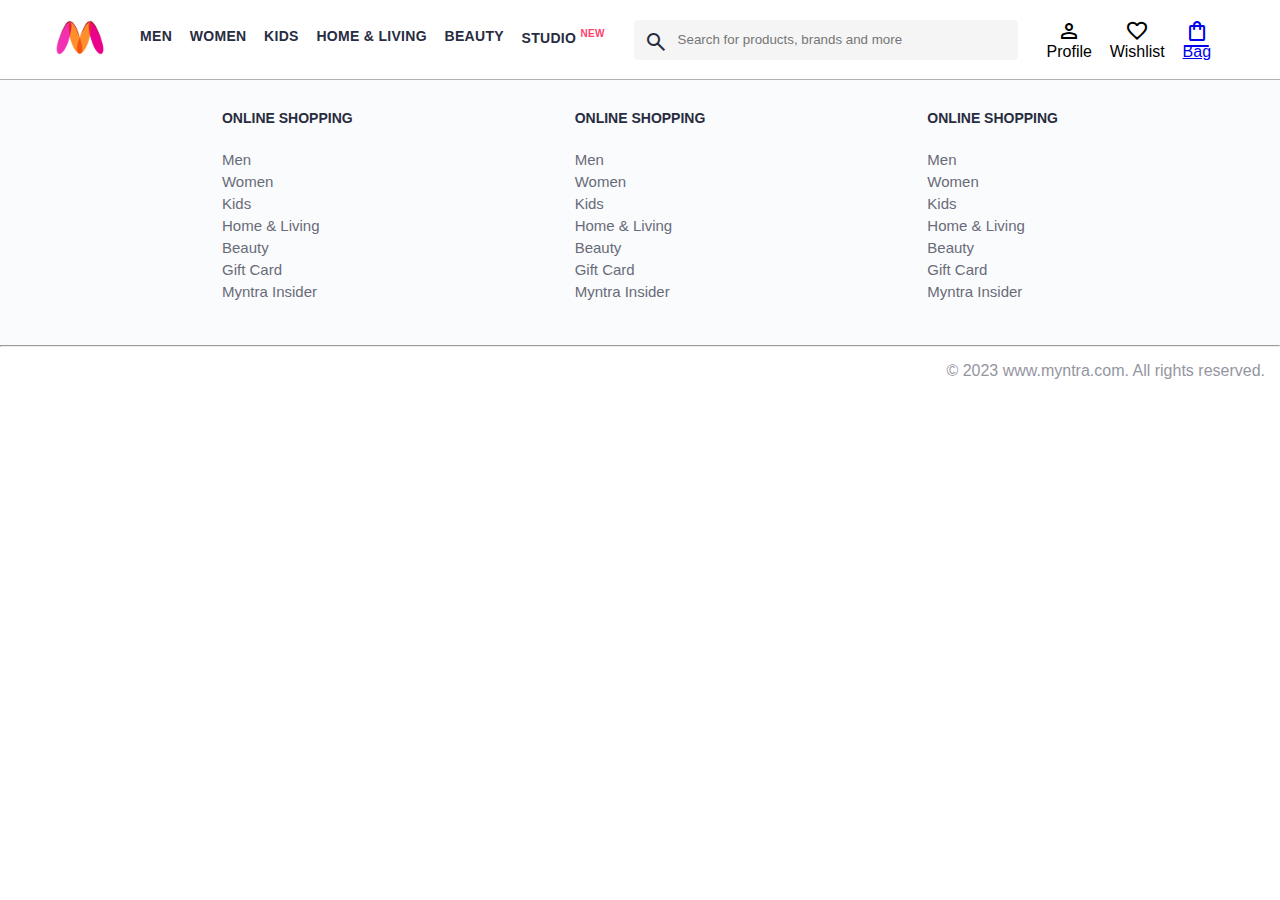
==== index.html @ 6448bfed "add" ====
<!DOCTYPE html>
<html lang="en">
<head>
    <title>Myntra Functional Clone</title>
    <link rel="stylesheet" href="css/index.css">
    <link rel="stylesheet" href="https://fonts.googleapis.com/css2?family=Material+Symbols+Outlined:opsz,wght,FILL,GRAD@20..48,100..700,0..1,-50..200" />
</head>
<body>
    <header>
        <div class="logo_container">
            <a href="#"><img class="myntra_home" src="images/myntra_logo.webp" alt="Myntra Home"></a>
        </div>
        <nav class="nav_bar">
            <a href="#">Men</a>
            <a href="#">Women</a>
            <a href="#">Kids</a>
            <a href="#">Home & Living</a>
            <a href="#">Beauty</a>
            <a href="#">Studio <sup>New</sup></a>
        </nav>
        <div class="search_bar">
            <span class="material-symbols-outlined search_icon">search</span>
            <input class="search_input" placeholder="Search for products, brands and more">
        </div>
        <div class="action_bar">
            <div class="action_container">
                <span class="material-symbols-outlined action_icon">person</span>
                <span class="action_name">Profile</span>
            </div>

            <div class="action_container">
                <span class="material-symbols-outlined action_icon">favorite</span>
                <span class="action_name">Wishlist</span>
            </div>

            <a class="action_container" href="pages/bag.html">
                <span class="material-symbols-outlined action_icon">shopping_bag</span>
                <span class="action_name">Bag</span>
            </a>
        </div>
    </header>
    <main>
    </main>
    <footer>
        <div class="footer_container">
            <div class="footer_column">
                <h3>ONLINE SHOPPING</h3>

                <a href="#">Men</a>
                <a href="#">Women</a>
                <a href="#">Kids</a>
                <a href="#">Home & Living</a>
                <a href="#">Beauty</a>
                <a href="#">Gift Card</a>
                <a href="#">Myntra Insider</a>
            </div>

            <div class="footer_column">
                <h3>ONLINE SHOPPING</h3>

                <a href="#">Men</a>
                <a href="#">Women</a>
                <a href="#">Kids</a>
                <a href="#">Home & Living</a>
                <a href="#">Beauty</a>
                <a href="#">Gift Card</a>
                <a href="#">Myntra Insider</a>
            </div>

            <div class="footer_column">
                <h3>ONLINE SHOPPING</h3>

                <a href="#">Men</a>
                <a href="#">Women</a>
                <a href="#">Kids</a>
                <a href="#">Home & Living</a>
                <a href="#">Beauty</a>
                <a href="#">Gift Card</a>
                <a href="#">Myntra Insider</a>
            </div>
        </div>
        <hr>

        <div class="copyright">
            © 2023 www.myntra.com. All rights reserved.
        </div>
    </footer>
</body>
</html>
---- css/index.css ----
/***************** Item Page CSS **************************/
/*.action_container {
    text-decoration: none;
}
a.action_container:link {
    color:black;
}
.item-details {
    cursor: pointer;
    width: 250px;
    margin: 10px;
}
.stars {
    font-size: 12px;
    font-weight: 700;
    text-align: left;
}
.company {
    font-size: 18px;
    font-weight: 700;
    line-height: 1;
    color: #282c3f;
    margin-bottom: 6px;
    overflow: hidden;
    text-overflow: ellipsis;
    white-space: nowrap;
    margin-top: 20px;
}
.item-name {
    color: #535766;
    font-size: 16px;
    line-height: 1;
    margin-bottom: 0;
    margin-top: 0;
    overflow: hidden;
    text-overflow: ellipsis;
    white-space: nowrap;
    font-weight: 400;
    display: block;
}
.price-container {
    margin-top: 10px;
}
.current-price {
    font-size: 14px;
    font-weight: 700;
    color: #282c3f;
}
.original-price {
    text-decoration: line-through;
    color: #7e818c;
    font-weight: 400;
    margin-left: 5px;
    font-size: 12px;
}
.discount-percentage {
    color: #ff905a;
    font-weight: 400;
    font-size: 12px;
    margin-left: 5px;
}
.btn-bag {
    background-color: lightgreen;
    border: none;
    padding: 5px 15px;
    border-radius: 10px;
    width: 100%;
    margin-top: 7px;
    font-size: 20px;
    cursor: pointer;
}
.bag-items {
    background-color: #f16565;
    white-space: nowrap;
    text-align: center;
    line-height: 18px;
    padding: 0 6px;
    height: 18px;
    position: relative;
    border-radius: 50%;
    font-size: 12px;
    color: #fff;
    left: 13px;
    top: -44px;
    font-weight: 700;
    cursor: pointer;
}*/

* {
    margin: 0;
    padding: 0;
    font-family: Assistant,-apple-system,BlinkMacSystemFont,Segoe UI,Roboto,Helvetica,Arial,sans-serif;
    box-sizing: border-box;
}
header {
    display: flex;
    background-color: #ffffff;
    height: 80px;
    justify-content: space-between;
    align-items: center;
    border-bottom: 1px solid #b6b1b1;
}
.myntra_home {
    height: 45px;
}
.logo_container {
    margin-left: 4%;
}
.action_bar {
    margin-right: 4%;
}
.nav_bar {
    display: flex;
    min-width: 500px;
    justify-content: space-evenly;
}
.nav_bar a {
    font-size: 14px;
    letter-spacing: .3px;
    color: #282c3f;
    font-weight: 700;
    text-transform: uppercase;
    text-decoration: none;
    padding: 28px 0;
    border-bottom: 5px solid #ffffff;
}
.nav_bar a:hover {
    border-bottom: 4px solid #f54e77;
}

.nav_bar a sup {
    color: #ff3f6c;
    font-size: 10px;
}

.search_bar {
    height: 40px;
    min-width: 200px;
    width: 30%;
    display: flex;
    align-items: center;
}
.search_icon {
    box-sizing: content-box;
    height: 20px;
    padding: 10px;

    background-color: #f5f5f6;
    color: #282c3f;
    font-weight: 300;
    border-radius: 4px 0 0 4px;
}
.search_input {
    color: #696e79;
    background-color: #f5f5f6;
    flex-grow: 1;
    height: 40px;
    border: 0;
    border-radius: 0 4px 4px 0;
}

.action_bar {
    display: flex;
    min-width: 200px;
    justify-content: space-evenly;
}

.action_container {
    display: flex;
    flex-direction: column;
    align-items: center;
}

/* Main section */
.banner_container {
    margin: 40px 0;
}
.banner_image {
    width: 100%;
}

.category_heading {
    text-transform: uppercase;
    color: #3e4152;
    letter-spacing: .15em;
    font-size: 1.8em;
    margin: 50px 0 10px 30px;
    max-height: 5em;
    font-weight: 700;
}

.category-items {
    width: 80%;
    margin: 50px 10%;
    display: flex;
    flex-wrap: wrap;
    justify-content: space-evenly;
}

.sale_item {
    width: 250px;
}

.footer_container {
    padding: 30px 0px 40px 0px;
    background: #FAFBFC;
    display: flex;
    justify-content: space-evenly;
}

.footer_column {
    display: flex;
    flex-direction: column;
}

.footer_column h3 {
    color: #282c3f;
    font-size: 14px;
    margin-bottom: 25px;
}

.footer_column a {
    color: #696b79;
    font-size: 15px;
    text-decoration: none;
    padding-bottom: 5px;
}

.copyright {
    color: #94969f;
    text-align: end;
    padding: 15px;
}
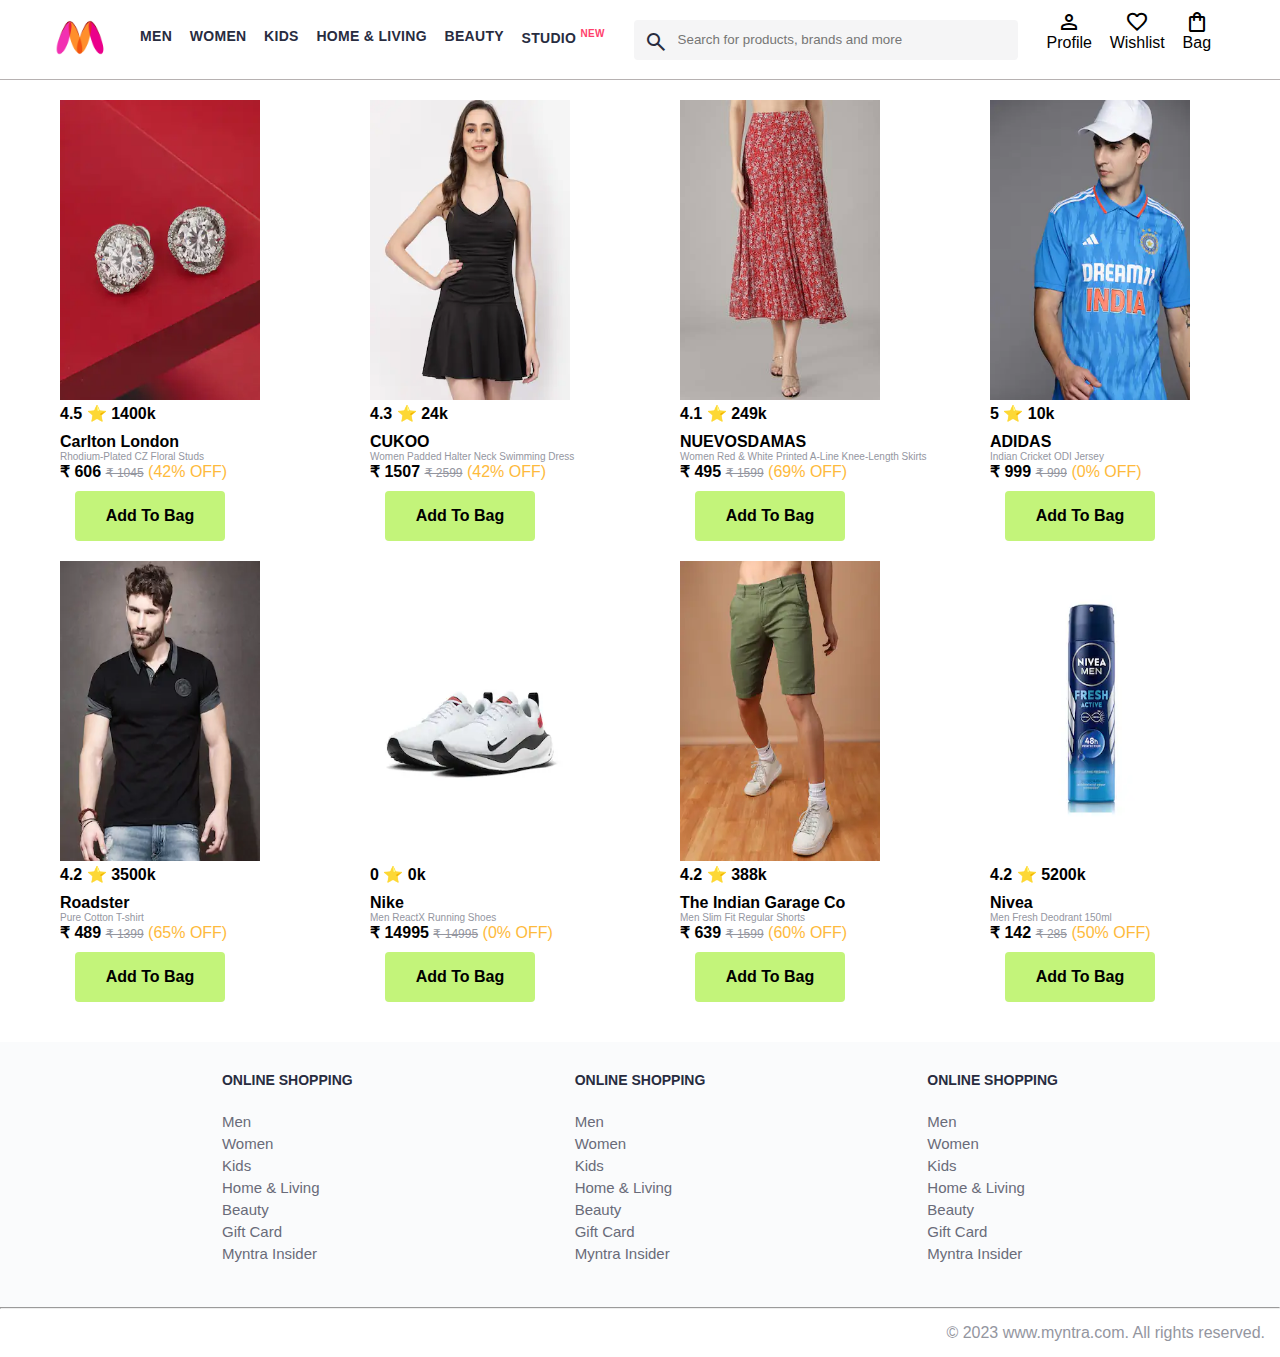
==== commit 87cbfb2a: "add" ====
--- a/index.html
+++ b/index.html
@@ -36,10 +36,15 @@
             <a class="action_container" href="pages/bag.html">
                 <span class="material-symbols-outlined action_icon">shopping_bag</span>
                 <span class="action_name">Bag</span>
+                <span class="bag-item-count">0</span>
             </a>
         </div>
     </header>
     <main>
+        <div class="items-container">
+            
+            
+        </div>
     </main>
     <footer>
         <div class="footer_container">
@@ -85,5 +90,7 @@
             © 2023 www.myntra.com. All rights reserved.
         </div>
     </footer>
+    <script src="data/items.js"></script>
+    <script src="scripts/index.js"></script>
 </body>
 </html>--- a/css/index.css
+++ b/css/index.css
@@ -89,9 +89,10 @@
 * {
     margin: 0;
     padding: 0;
-    font-family: Assistant,-apple-system,BlinkMacSystemFont,Segoe UI,Roboto,Helvetica,Arial,sans-serif;
+    font-family: Assistant, -apple-system, BlinkMacSystemFont, Segoe UI, Roboto, Helvetica, Arial, sans-serif;
     box-sizing: border-box;
 }
+
 header {
     display: flex;
     background-color: #ffffff;
@@ -100,20 +101,25 @@
     align-items: center;
     border-bottom: 1px solid #b6b1b1;
 }
+
 .myntra_home {
     height: 45px;
 }
+
 .logo_container {
     margin-left: 4%;
 }
+
 .action_bar {
     margin-right: 4%;
 }
+
 .nav_bar {
     display: flex;
     min-width: 500px;
     justify-content: space-evenly;
 }
+
 .nav_bar a {
     font-size: 14px;
     letter-spacing: .3px;
@@ -124,6 +130,7 @@
     padding: 28px 0;
     border-bottom: 5px solid #ffffff;
 }
+
 .nav_bar a:hover {
     border-bottom: 4px solid #f54e77;
 }
@@ -140,6 +147,7 @@
     display: flex;
     align-items: center;
 }
+
 .search_icon {
     box-sizing: content-box;
     height: 20px;
@@ -150,6 +158,7 @@
     font-weight: 300;
     border-radius: 4px 0 0 4px;
 }
+
 .search_input {
     color: #696e79;
     background-color: #f5f5f6;
@@ -175,6 +184,7 @@
 .banner_container {
     margin: 40px 0;
 }
+
 .banner_image {
     width: 100%;
 }
@@ -189,7 +199,8 @@
     font-weight: 700;
 }
 
-.category-items {
+.category-items,
+.items-container {
     width: 80%;
     margin: 50px 10%;
     display: flex;
@@ -230,4 +241,100 @@
     color: #94969f;
     text-align: end;
     padding: 15px;
+}
+
+.items-container {
+    /* display: flex; */
+    width: 100%;
+    margin-left: 20px;
+    margin-right: 20px;
+    margin-top: 20px;
+    margin-bottom: 20px;
+
+
+}
+
+.item-container {
+    width: 270px;
+
+
+}
+
+.item-img {
+    width: 200px;
+    height: 300px;
+}
+
+.rating {
+    font-weight: bold;
+}
+
+.company-name {
+    font-weight: bold;
+    margin-top: 10px;
+}
+
+.item-name {
+    font-size: 10px;
+    color: #94969f;
+}
+
+.current-price {
+    font-weight: bold;
+}
+
+.orginal-price {
+    font-weight: 2S00;
+    color: #94969f;
+    font-size: 12px;
+    text-decoration: line-through;
+}
+
+.discount {
+    color: rgb(254, 186, 60);
+   
+}
+
+.btn-add-bag {
+    width: 150px;
+    height: 50px;
+    margin-left: 15px;
+    margin-top: 10px;
+    margin-bottom: 20px;
+    border-radius: 4px;
+    background-color: rgb(195, 244, 122);
+    border: none;
+    cursor: pointer;
+    font-weight: bold;
+    font-size: medium;
+}
+.btn-add-bag:active {
+ 
+   background: #a59696; color:red;
+    
+    }
+
+.bag-item-count {
+    background-color: #f16565;
+    white-space: nowrap;
+    text-align: center;
+    line-height: 18px;
+    padding: 0 6px;
+    height: 18px;
+    position: relative;
+    border-radius: 50%;
+    font-size: 12px;
+    color: #fff;
+    left: 13px;
+    top: -44px;
+    font-weight: 700;
+    cursor: pointer;
+}
+
+.action_container {
+    text-decoration: none;
+}
+
+a.action_container:link {
+    color: black;
 }